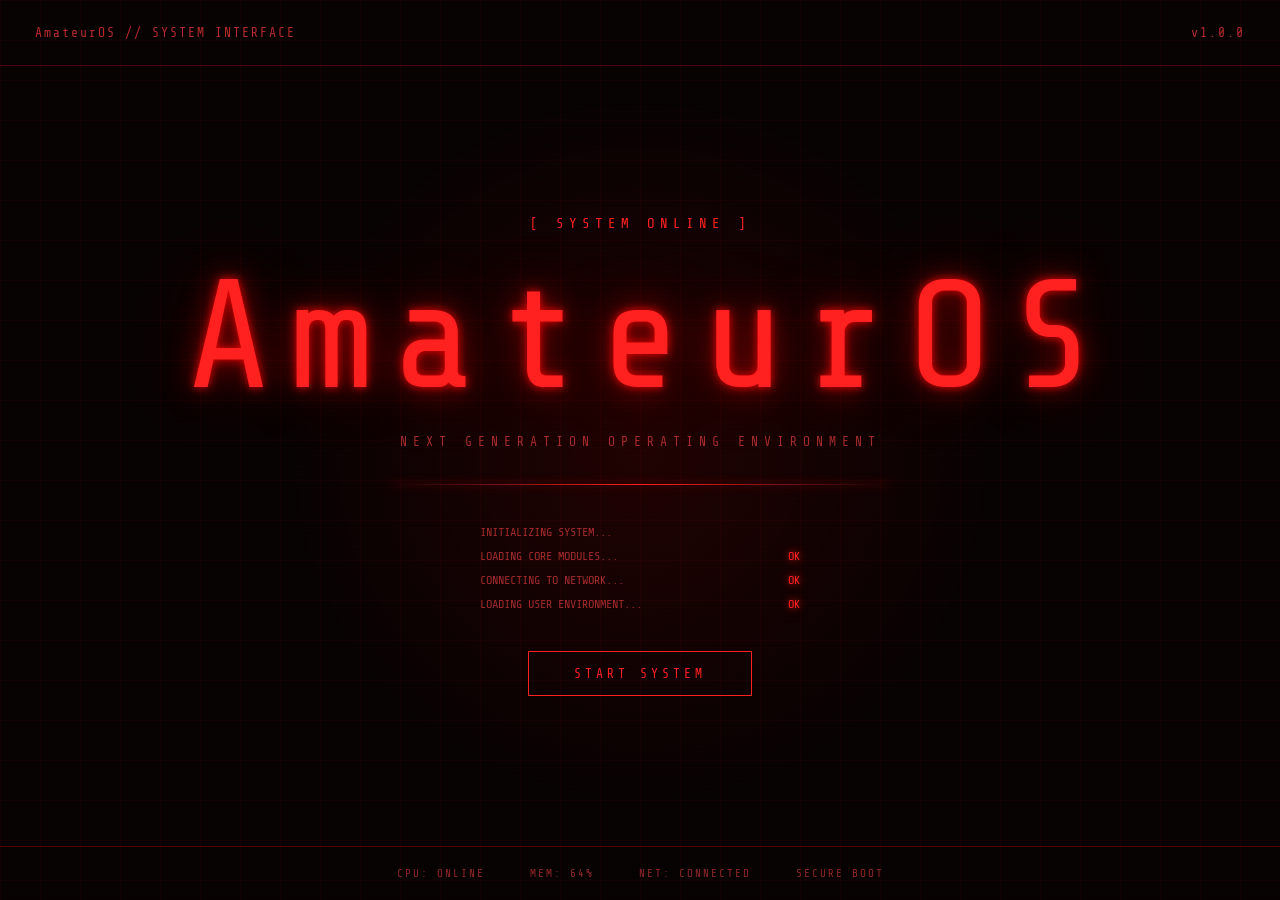
==== index.html @ d4d7bc97 "Add files via upload" ====
<!DOCTYPE html>
<html lang="en">
<head>
    <meta charset="UTF-8">
    <meta name="viewport" content="width=device-width, initial-scale=1.0">

    <title>AmateurOS</title>

    <link rel="stylesheet" href="style.css">
</head>

<body>

    <div class="boot-screen">

        <div class="top-bar">
            <span>AmateurOS // SYSTEM INTERFACE</span>
            <span>v1.0.0</span>
        </div>

        <main class="center">

            <div class="system-label">
                [ SYSTEM ONLINE ]
            </div>

            <h1>AmateurOS</h1>

            <p class="subtitle">
                NEXT GENERATION OPERATING ENVIRONMENT
            </p>

            <div class="divider"></div>

            <div class="boot-text">
                <p>INITIALIZING SYSTEM...</p>
                <p>LOADING CORE MODULES... <span>OK</span></p>
                <p>CONNECTING TO NETWORK... <span>OK</span></p>
                <p>LOADING USER ENVIRONMENT... <span>OK</span></p>
            </div>

            <button class="start-button" href="home.html">
                START SYSTEM
            </button>

        </main>

        <div class="bottom-bar">
            <span>CPU: ONLINE</span>
            <span>MEM: 64%</span>
            <span>NET: CONNECTED</span>
            <span>SECURE BOOT</span>
        </div>


        <div class="scanlines"></div>

    </div>

</body>
</html>
---- style.css ----
@import url('https://fonts.googleapis.com/css2?family=Share+Tech+Mono&display=swap');

* {
    margin: 0;
    padding: 0;
    box-sizing: border-box;
}

body {
    width: 100%;
    height: 100vh;
    overflow: hidden;
    background: #070202;
    color: #ff2020;
    font-family: 'Share Tech Mono', monospace;
}

.boot-screen {
    position: relative;
    width: 100%;
    height: 100vh;
    display: flex;
    flex-direction: column;
    background:
        radial-gradient(
            circle at center,
            rgba(255, 0, 0, 0.10),
            transparent 45%
        ),
        #070202;
    overflow: hidden;
}

.boot-screen::before {
    content: "";
    position: absolute;
    inset: 0;
    background-image:
        linear-gradient(
            rgba(255, 0, 0, 0.045) 1px,
            transparent 1px
        ),
        linear-gradient(
            90deg,
            rgba(255, 0, 0, 0.045) 1px,
            transparent 1px
        );
    background-size: 40px 40px;
    pointer-events: none;
}

.top-bar {
    position: relative;
    z-index: 2;
    display: flex;
    justify-content: space-between;
    padding: 25px 35px;
    border-bottom: 1px solid rgba(255, 0, 0, 0.3);
    font-size: 13px;
    letter-spacing: 2px;
    color: rgba(255, 60, 60, 0.7);
}

.center {
    position: relative;
    z-index: 2;
    flex: 1;
    display: flex;
    flex-direction: column;
    justify-content: center;
    align-items: center;
    text-align: center;
}

.system-label {
    margin-bottom: 20px;
    font-size: 14px;
    letter-spacing: 5px;
    color: #ff2020;
    animation: blink 1.5s infinite;
}

h1 {
    font-size: clamp(70px, 12vw, 170px);
    font-weight: normal;
    letter-spacing: 20px;
    margin-left: 20px;
    color: #ff2020;
    text-shadow:
        0 0 10px rgba(255, 0, 0, 0.9),
        0 0 30px rgba(255, 0, 0, 0.5),
        0 0 70px rgba(255, 0, 0, 0.25);
}

.subtitle {
    margin-top: 10px;
    font-size: 13px;
    letter-spacing: 6px;
    color: rgba(255, 70, 70, 0.6);
}

.divider {
    width: min(500px, 70%);
    height: 1px;
    margin: 35px 0;
    background: linear-gradient(
        90deg,
        transparent,
        #ff2020,
        transparent
    );
    box-shadow: 0 0 10px rgba(255, 0, 0, 0.6);
}

.boot-text {
    width: 320px;
    text-align: left;
    font-size: 12px;
    line-height: 2;
    color: rgba(255, 70, 70, 0.6);
}

.boot-text span {
    float: right;
    color: #ff2020;
    text-shadow: 0 0 8px #ff2020;
}

.start-button {
    margin-top: 35px;
    padding: 14px 45px;
    background: transparent;
    border: 1px solid #ff2020;
    color: #ff2020;
    font-family: inherit;
    font-size: 13px;
    letter-spacing: 4px;
    cursor: pointer;
    transition:
        background 0.2s,
        color 0.2s,
        box-shadow 0.2s,
        transform 0.2s;
}

.start-button:hover {
    background: #ff2020;
    color: #070202;
    box-shadow:
        0 0 15px rgba(255, 0, 0, 0.8),
        0 0 40px rgba(255, 0, 0, 0.4);
    transform: scale(1.03);
}

.start-button:active {
    transform: scale(0.98);
}

.bottom-bar {
    position: relative;
    z-index: 2;
    display: flex;
    justify-content: center;
    gap: 45px;
    padding: 20px;
    border-top: 1px solid rgba(255, 0, 0, 0.3);
    font-size: 11px;
    letter-spacing: 2px;
    color: rgba(255, 70, 70, 0.55);
}

.scanlines {
    position: absolute;
    inset: 0;
    z-index: 5;
    pointer-events: none;
    background: repeating-linear-gradient(
        to bottom,
        transparent 0px,
        transparent 3px,
        rgba(255, 0, 0, 0.025) 4px
    );
}

@keyframes blink {
    0%, 45% {
        opacity: 1;
    }

    50%, 100% {
        opacity: 0.35;
    }
}

@media (max-width: 600px) {
    .top-bar {
        padding: 18px;
        font-size: 9px;
    }

    h1 {
        font-size: 55px;
        letter-spacing: 10px;
        margin-left: 10px;
    }

    .subtitle {
        font-size: 9px;
        letter-spacing: 3px;
    }

    .boot-text {
        width: 280px;
        font-size: 10px;
    }

    .bottom-bar {
        gap: 15px;
        flex-wrap: wrap;
        font-size: 8px;
    }
}
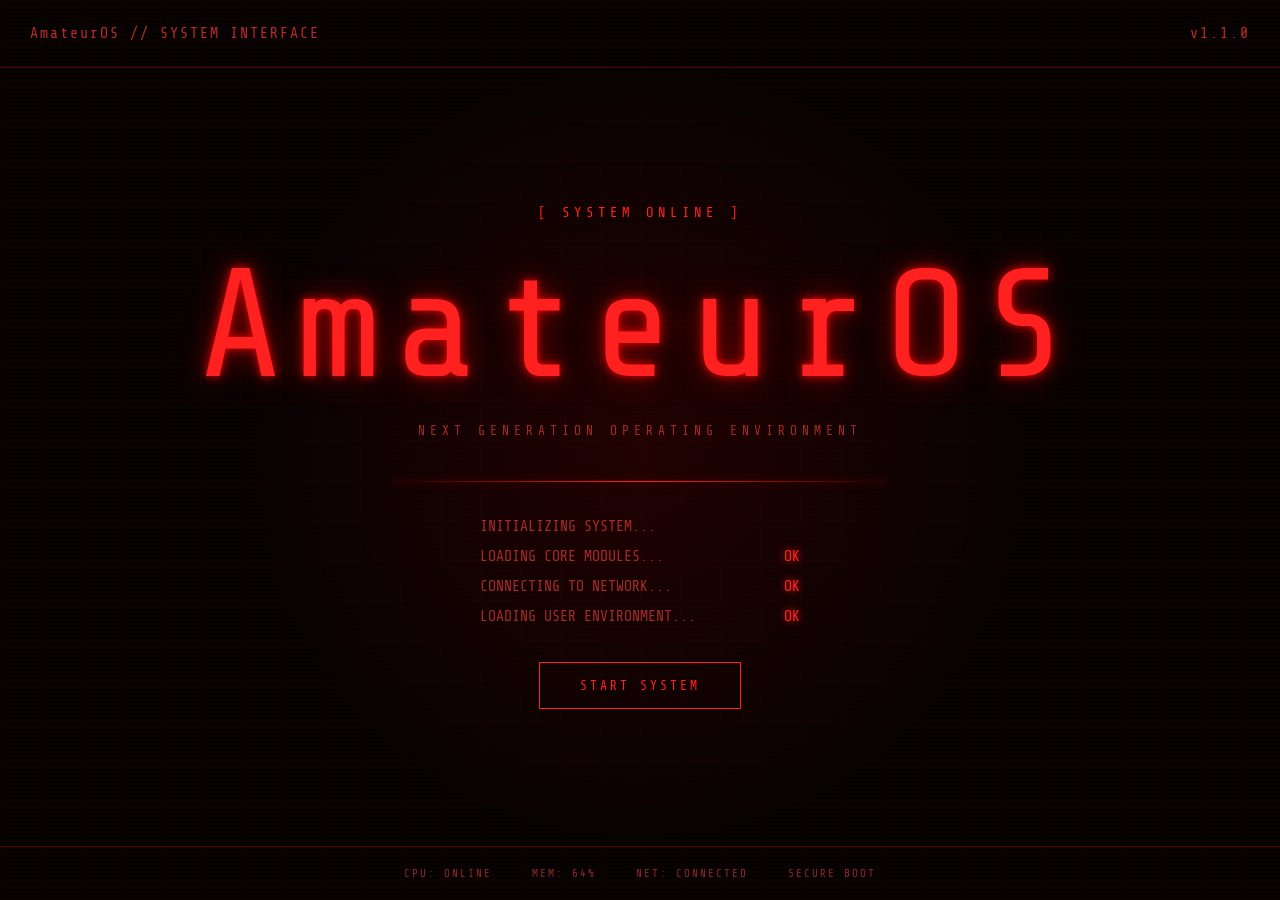
==== commit 81962e08: "Update index.html" ====
--- a/index.html
+++ b/index.html
@@ -4,23 +4,23 @@
     <meta charset="UTF-8">
     <meta name="viewport" content="width=device-width, initial-scale=1.0">
 
-    <title>AmateurOS</title>
-
+    <title>Welcome!</title>
+    <link rel="icon" type="image.png" href="Pictures/favicon.png">
     <link rel="stylesheet" href="style.css">
 </head>
 
 <body>
 
-    <div class="boot-screen">
+    <div class="boot">
 
-        <div class="top-bar">
+        <div class="top">
             <span>AmateurOS // SYSTEM INTERFACE</span>
-            <span>v1.0.0</span>
+            <span>v1.1.0</span>
         </div>
 
         <main class="center">
 
-            <div class="system-label">
+            <div class="system">
                 [ SYSTEM ONLINE ]
             </div>
 
@@ -32,20 +32,20 @@
 
             <div class="divider"></div>
 
-            <div class="boot-text">
+            <div class="boot">
                 <p>INITIALIZING SYSTEM...</p>
                 <p>LOADING CORE MODULES... <span>OK</span></p>
                 <p>CONNECTING TO NETWORK... <span>OK</span></p>
                 <p>LOADING USER ENVIRONMENT... <span>OK</span></p>
             </div>
-
-            <button class="start-button" href="home.html">
+        <a href="home.html">
+            <button class="start">
                 START SYSTEM
             </button>
-
+        </a>  
         </main>
 
-        <div class="bottom-bar">
+        <div class="bottom">
             <span>CPU: ONLINE</span>
             <span>MEM: 64%</span>
             <span>NET: CONNECTED</span>
@@ -58,4 +58,4 @@
     </div>
 
 </body>
-</html>+</html>
--- a/style.css
+++ b/style.css
@@ -1,222 +1,183 @@
 @import url('https://fonts.googleapis.com/css2?family=Share+Tech+Mono&display=swap');
 
-* {
-    margin: 0;
-    padding: 0;
-    box-sizing: border-box;
+html{
+    margin:0;
+    padding:0;
+    box-sizing:border-box;
 }
+*{
+    box-sizing:border-box;
+}
+body{
+    margin:0;
+    padding:0;
+    width:100%;
+    height:100vh;
+    overflow:hidden;
+    background:#070202;
+    color:#ff2020;
+    font-family:'Share Tech Mono',monospace;
+}
+.boot{
+    position:relative;
+    width:100%;
+    height:100vh;
+    display:flex;
+    flex-direction:column;
+    overflow:hidden;
+    background:radial-gradient(circle at center,rgba(255,0,0,0.1),transparent 50%),#070202;
+}
+.boot:before{
+    content:"";
+    position:absolute;
+    inset:0;
+    background-image:linear-gradient(rgba(255,0,0,0.04) 1px,transparent 1px),linear-gradient(90deg,rgba(255,0,0,0.04) 1px,transparent 1px);
+    background-size:40px 40px;
+    pointer-events:none;
+}
+.top{
+    position:relative;
+    z-index:2;
+    display:flex;
+    justify-content:space-between;
+    padding:25px 30px;
+    border-bottom:1px solid rgba(255,0,0,0.3);
+    font-size:15px;
+    letter-spacing:2px;
+    color:rgba(255,60,60,0.7);
+}
+.center{
+    position:relative;
+    z-index:2;
+    flex:1;
+    display:flex;
+    flex-direction:column;
+    justify-content:center;
+    align-items:center;
+    text-align:center;
+}
+.system{
+    margin-bottom:20px;
+    font-size:14px;
+    letter-spacing:4px;
+    color:#ff2020;
+    animation:blink 2s infinite;
+}
+h1{
+    margin:0;
+    font-size:12vw;
+    font-weight:normal;
+    letter-spacing:15px;
+    color:#ff2020;
+    text-shadow:0 0 10px rgba(255,0,0,0.9),0 0 30px rgba(255,0,0,0.5);
+}
+.subtitle{
+    margin-top:10px;
+    font-size:13px;
+    letter-spacing:5px;
+    color:rgba(255,70,70,0.6);
+}
+.divider{
+    width:500px;
+    max-width:70%;
+    height:1px;
+    margin:30px 0;
+    background:linear-gradient(90deg,transparent,#ff2020,transparent);
+    box-shadow:0 0 10px rgba(255,0,0,0.5);
+}
+.center .boot{
+    width:320px;
+    height:auto;
+    display:block;
+    background:transparent;
+    overflow:visible;
+    text-align:left;
+}
+.center .boot:before{
+    display:none;
+}
+.center .boot p{
+    margin:0;
+    font-size:15px;
+    line-height:2;
+    color:rgba(255,70,70,0.6);
+}
+.center .boot span{
+    float:right;
+    color:#ff2020;
+    text-shadow:0 0 8px #ff2020;
+}
+.start{
+    margin-top:30px;
+    padding:15px 40px;
+    background:transparent;
+    border:1px solid #ff2020;
+    color:#ff2020;
+    font-family:inherit;
+    font-size:13px;
+    letter-spacing:3px;
+    cursor:pointer;
+    transition:background .2s,color .2s,box-shadow .2s,transform .2s;
+}
+.start:hover{
+    background:#ff2020;
+    color:#070202;
+    box-shadow:0 0 15px rgba(255,0,0,0.8),0 0 30px rgba(255,0,0,0.4);
+    transform:scale(1.02);
+}
+.start:active{
+    transform:scale(.98);
+}
+.bottom{
+    position:relative;
+    z-index:2;
+    display:flex;
+    justify-content:center;
+    gap:40px;
+    padding:20px;
+    border-top:1px solid rgba(255,0,0,0.3);
+    font-size:11px;
+    letter-spacing:2px;
+    color:rgba(255,70,70,0.55);
+}
+.scanlines{
+    position:absolute;
+    inset:0;
+    z-index:5;
+    pointer-events:none;
+    background:repeating-linear-gradient(to bottom,transparent 0,transparent 3px,rgba(255,0,0,0.03) 4px);
+}
+@keyframes blink{
+ 0%,45%{
+    opacity:1;
+}
+ 50%,100%{
+    opacity:.4;
+}
+}
+@media(max-width:600px){
 
-body {
-    width: 100%;
-    height: 100vh;
-    overflow: hidden;
-    background: #070202;
-    color: #ff2020;
-    font-family: 'Share Tech Mono', monospace;
+.top{
+    padding:20px;
+    font-size:9px;
 }
-
-.boot-screen {
-    position: relative;
-    width: 100%;
-    height: 100vh;
-    display: flex;
-    flex-direction: column;
-    background:
-        radial-gradient(
-            circle at center,
-            rgba(255, 0, 0, 0.10),
-            transparent 45%
-        ),
-        #070202;
-    overflow: hidden;
+h1{
+    font-size:55px;
+    letter-spacing:10px;
 }
-
-.boot-screen::before {
-    content: "";
-    position: absolute;
-    inset: 0;
-    background-image:
-        linear-gradient(
-            rgba(255, 0, 0, 0.045) 1px,
-            transparent 1px
-        ),
-        linear-gradient(
-            90deg,
-            rgba(255, 0, 0, 0.045) 1px,
-            transparent 1px
-        );
-    background-size: 40px 40px;
-    pointer-events: none;
+.subtitle{
+    font-size:9px;
+    letter-spacing:3px;
 }
-
-.top-bar {
-    position: relative;
-    z-index: 2;
-    display: flex;
-    justify-content: space-between;
-    padding: 25px 35px;
-    border-bottom: 1px solid rgba(255, 0, 0, 0.3);
-    font-size: 13px;
-    letter-spacing: 2px;
-    color: rgba(255, 60, 60, 0.7);
+.center .boot{
+    width:280px;
 }
-
-.center {
-    position: relative;
-    z-index: 2;
-    flex: 1;
-    display: flex;
-    flex-direction: column;
-    justify-content: center;
-    align-items: center;
-    text-align: center;
+.center .boot p{
+    font-size:10px;
 }
-
-.system-label {
-    margin-bottom: 20px;
-    font-size: 14px;
-    letter-spacing: 5px;
-    color: #ff2020;
-    animation: blink 1.5s infinite;
+.bottom{
+    gap:15px;
+    flex-wrap:wrap;
+    font-size:8px;
 }
-
-h1 {
-    font-size: clamp(70px, 12vw, 170px);
-    font-weight: normal;
-    letter-spacing: 20px;
-    margin-left: 20px;
-    color: #ff2020;
-    text-shadow:
-        0 0 10px rgba(255, 0, 0, 0.9),
-        0 0 30px rgba(255, 0, 0, 0.5),
-        0 0 70px rgba(255, 0, 0, 0.25);
 }
-
-.subtitle {
-    margin-top: 10px;
-    font-size: 13px;
-    letter-spacing: 6px;
-    color: rgba(255, 70, 70, 0.6);
-}
-
-.divider {
-    width: min(500px, 70%);
-    height: 1px;
-    margin: 35px 0;
-    background: linear-gradient(
-        90deg,
-        transparent,
-        #ff2020,
-        transparent
-    );
-    box-shadow: 0 0 10px rgba(255, 0, 0, 0.6);
-}
-
-.boot-text {
-    width: 320px;
-    text-align: left;
-    font-size: 12px;
-    line-height: 2;
-    color: rgba(255, 70, 70, 0.6);
-}
-
-.boot-text span {
-    float: right;
-    color: #ff2020;
-    text-shadow: 0 0 8px #ff2020;
-}
-
-.start-button {
-    margin-top: 35px;
-    padding: 14px 45px;
-    background: transparent;
-    border: 1px solid #ff2020;
-    color: #ff2020;
-    font-family: inherit;
-    font-size: 13px;
-    letter-spacing: 4px;
-    cursor: pointer;
-    transition:
-        background 0.2s,
-        color 0.2s,
-        box-shadow 0.2s,
-        transform 0.2s;
-}
-
-.start-button:hover {
-    background: #ff2020;
-    color: #070202;
-    box-shadow:
-        0 0 15px rgba(255, 0, 0, 0.8),
-        0 0 40px rgba(255, 0, 0, 0.4);
-    transform: scale(1.03);
-}
-
-.start-button:active {
-    transform: scale(0.98);
-}
-
-.bottom-bar {
-    position: relative;
-    z-index: 2;
-    display: flex;
-    justify-content: center;
-    gap: 45px;
-    padding: 20px;
-    border-top: 1px solid rgba(255, 0, 0, 0.3);
-    font-size: 11px;
-    letter-spacing: 2px;
-    color: rgba(255, 70, 70, 0.55);
-}
-
-.scanlines {
-    position: absolute;
-    inset: 0;
-    z-index: 5;
-    pointer-events: none;
-    background: repeating-linear-gradient(
-        to bottom,
-        transparent 0px,
-        transparent 3px,
-        rgba(255, 0, 0, 0.025) 4px
-    );
-}
-
-@keyframes blink {
-    0%, 45% {
-        opacity: 1;
-    }
-
-    50%, 100% {
-        opacity: 0.35;
-    }
-}
-
-@media (max-width: 600px) {
-    .top-bar {
-        padding: 18px;
-        font-size: 9px;
-    }
-
-    h1 {
-        font-size: 55px;
-        letter-spacing: 10px;
-        margin-left: 10px;
-    }
-
-    .subtitle {
-        font-size: 9px;
-        letter-spacing: 3px;
-    }
-
-    .boot-text {
-        width: 280px;
-        font-size: 10px;
-    }
-
-    .bottom-bar {
-        gap: 15px;
-        flex-wrap: wrap;
-        font-size: 8px;
-    }
-}
